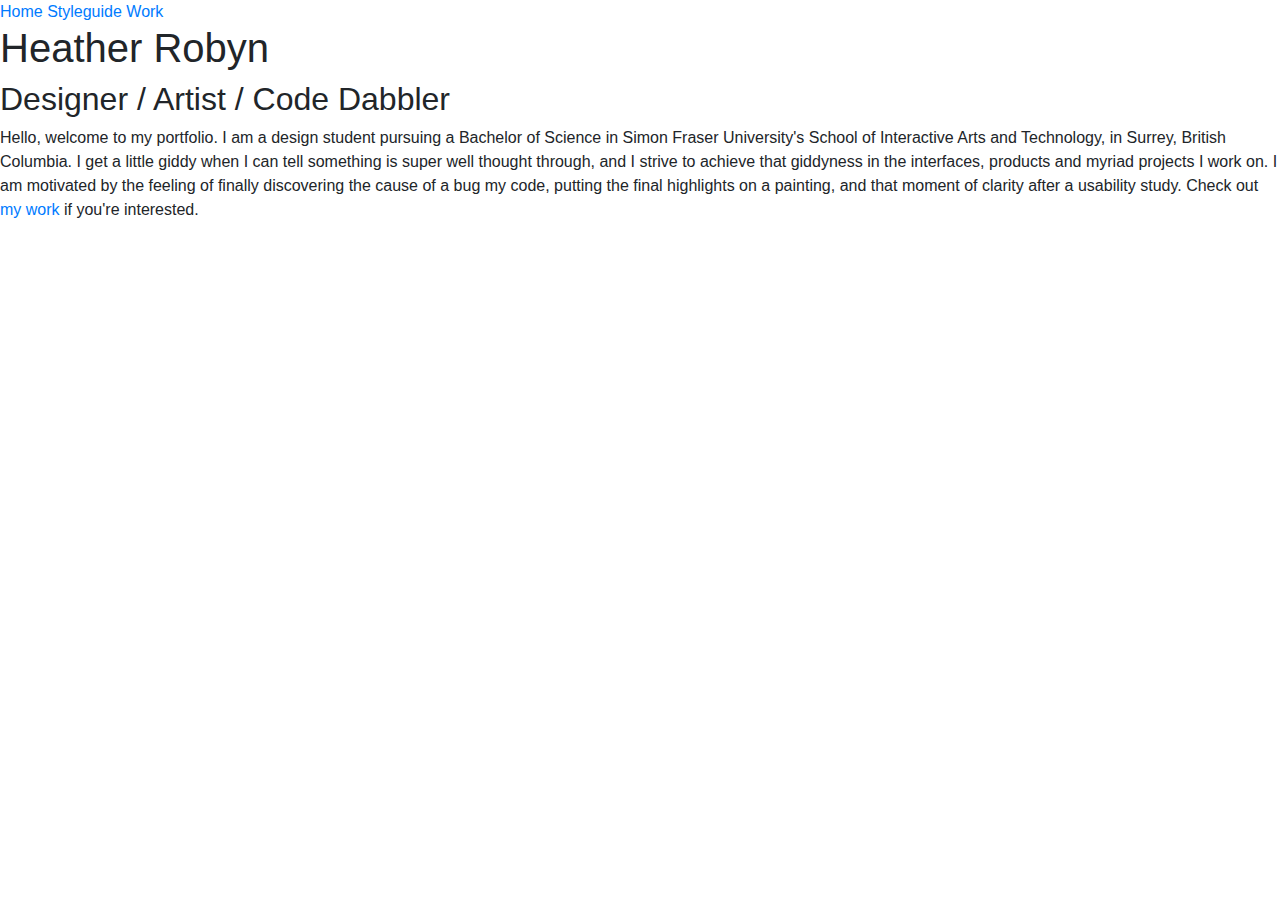
==== index.html @ a278b7eb "Added all initial files" ====
<!DOCTYPE html>
    <head>
        <meta charset="utf-8">
        <title></title>
        <meta name="description" content="">
        <meta name="viewport" content="width=device-width">
        <link rel="stylesheet" href="css/normalize.css">
        <link rel="stylesheet" href="css/main.css">
        <!-- bootstrap reference -->
        <link rel="stylesheet" href="https://maxcdn.bootstrapcdn.com/bootstrap/4.0.0/css/bootstrap.min.css" integrity="sha384-Gn5384xqQ1aoWXA+058RXPxPg6fy4IWvTNh0E263XmFcJlSAwiGgFAW/dAiS6JXm" crossorigin="anonymous">
        <script src="js/script.js"></script>

        <!-- jquery reference -->
        <script src="https://code.jquery.com/jquery-3.2.1.slim.min.js" integrity="sha384-KJ3o2DKtIkvYIK3UENzmM7KCkRr/rE9/Qpg6aAZGJwFDMVNA/GpGFF93hXpG5KkN" crossorigin="anonymous"></script>
        <!-- bootstrap reference -->
        <script src="https://maxcdn.bootstrapcdn.com/bootstrap/4.0.0/js/bootstrap.min.js" integrity="sha384-JZR6Spejh4U02d8jOt6vLEHfe/JQGiRRSQQxSfFWpi1MquVdAyjUar5+76PVCmYl" crossorigin="anonymous"></script>
    </head>
    <body>
        <header>

            <nav>
                <a href="index.html">Home</a>
                <a href="styleguide.html">Styleguide</a>
                <a href="work.html">Work</a>
            </nav>
        </header>

        <h1>Heather Robyn</h1>
        <h2>Designer / Artist / Code Dabbler</h2>
        <p>Hello, welcome to my portfolio. I am a design student pursuing a Bachelor of Science in Simon Fraser University's School of Interactive Arts and Technology, in Surrey, British Columbia. I get a little giddy when I can tell something is super well thought through, and I strive to achieve that giddyness in the interfaces, products and myriad projects I work on. I am motivated by the feeling of finally discovering the cause of a bug my code, putting the final highlights on a painting, and that moment of clarity after a usability study. Check out <a href="work.html">my work</a> if you're interested.</p> 

        <footer>

        </footer>
    	<script src="js/vendor/script.js"></script>
    </body>
</html>
---- css/main.css ----
h1 {
	
}

h2 {
	
}

h3 {
	
}

h4 {
	
}

h5 {
	
}

p {
	
}

nav a {
	
}
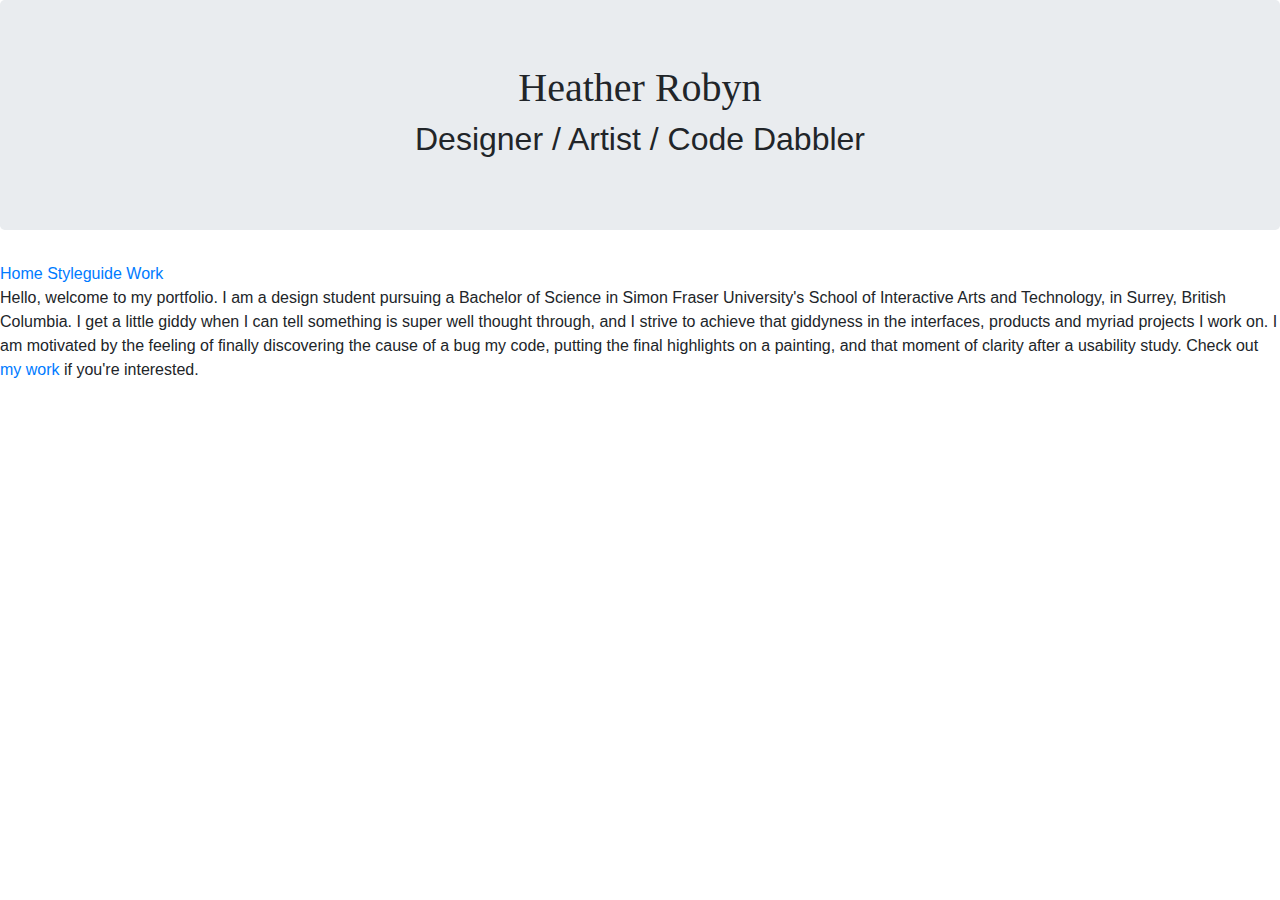
==== commit 6d8eed13: "Add fonts" ====
--- a/index.html
+++ b/index.html
@@ -18,6 +18,11 @@
     <body>
         <header>
 
+            <div class="jumbotron text-center">
+                <h1>Heather Robyn</h1>
+                <h2>Designer / Artist / Code Dabbler</h2>
+            </div>
+
             <nav>
                 <a href="index.html">Home</a>
                 <a href="styleguide.html">Styleguide</a>
@@ -25,13 +30,11 @@
             </nav>
         </header>
 
-        <h1>Heather Robyn</h1>
-        <h2>Designer / Artist / Code Dabbler</h2>
         <p>Hello, welcome to my portfolio. I am a design student pursuing a Bachelor of Science in Simon Fraser University's School of Interactive Arts and Technology, in Surrey, British Columbia. I get a little giddy when I can tell something is super well thought through, and I strive to achieve that giddyness in the interfaces, products and myriad projects I work on. I am motivated by the feeling of finally discovering the cause of a bug my code, putting the final highlights on a painting, and that moment of clarity after a usability study. Check out <a href="work.html">my work</a> if you're interested.</p> 
 
         <footer>
 
         </footer>
-    	<script src="js/vendor/script.js"></script>
+    	<script src="js/script.js"></script>
     </body>
 </html>--- a/css/main.css
+++ b/css/main.css
@@ -1,5 +1,5 @@
 h1 {
-	
+	font-family: Leixo!important;
 }
 
 h2 {
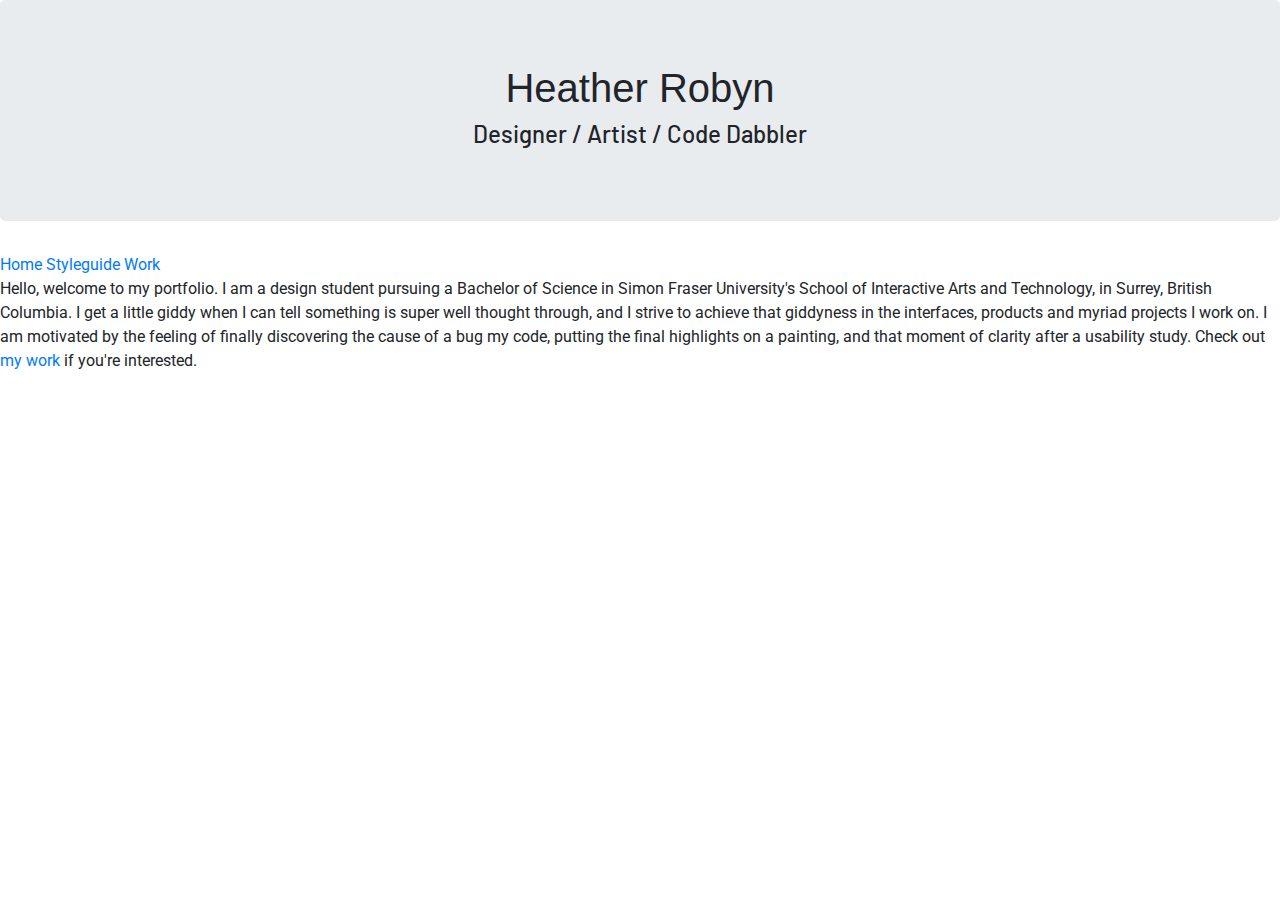
==== commit d810f0fc: "Social Media" ====
--- a/index.html
+++ b/index.html
@@ -14,6 +14,10 @@
         <script src="https://code.jquery.com/jquery-3.2.1.slim.min.js" integrity="sha384-KJ3o2DKtIkvYIK3UENzmM7KCkRr/rE9/Qpg6aAZGJwFDMVNA/GpGFF93hXpG5KkN" crossorigin="anonymous"></script>
         <!-- bootstrap reference -->
         <script src="https://maxcdn.bootstrapcdn.com/bootstrap/4.0.0/js/bootstrap.min.js" integrity="sha384-JZR6Spejh4U02d8jOt6vLEHfe/JQGiRRSQQxSfFWpi1MquVdAyjUar5+76PVCmYl" crossorigin="anonymous"></script>
+
+        <!-- font references -->
+        <link href="https://fonts.googleapis.com/css?family=Barlow|Roboto|VT323" rel="stylesheet">
+
     </head>
     <body>
         <header>
--- a/css/main.css
+++ b/css/main.css
@@ -1,8 +1,13 @@
 h1 {
-	font-family: Leixo!important;
+	font-family: 'Leixo', Arial, sans-serif!important;
+	font-weight:normal;
+	font-style:normal;
 }
 
 h2 {
+
+	font-family: 'Barlow', sans-serif!important;
+	font-size: 1.5rem!important;
 	
 }
 
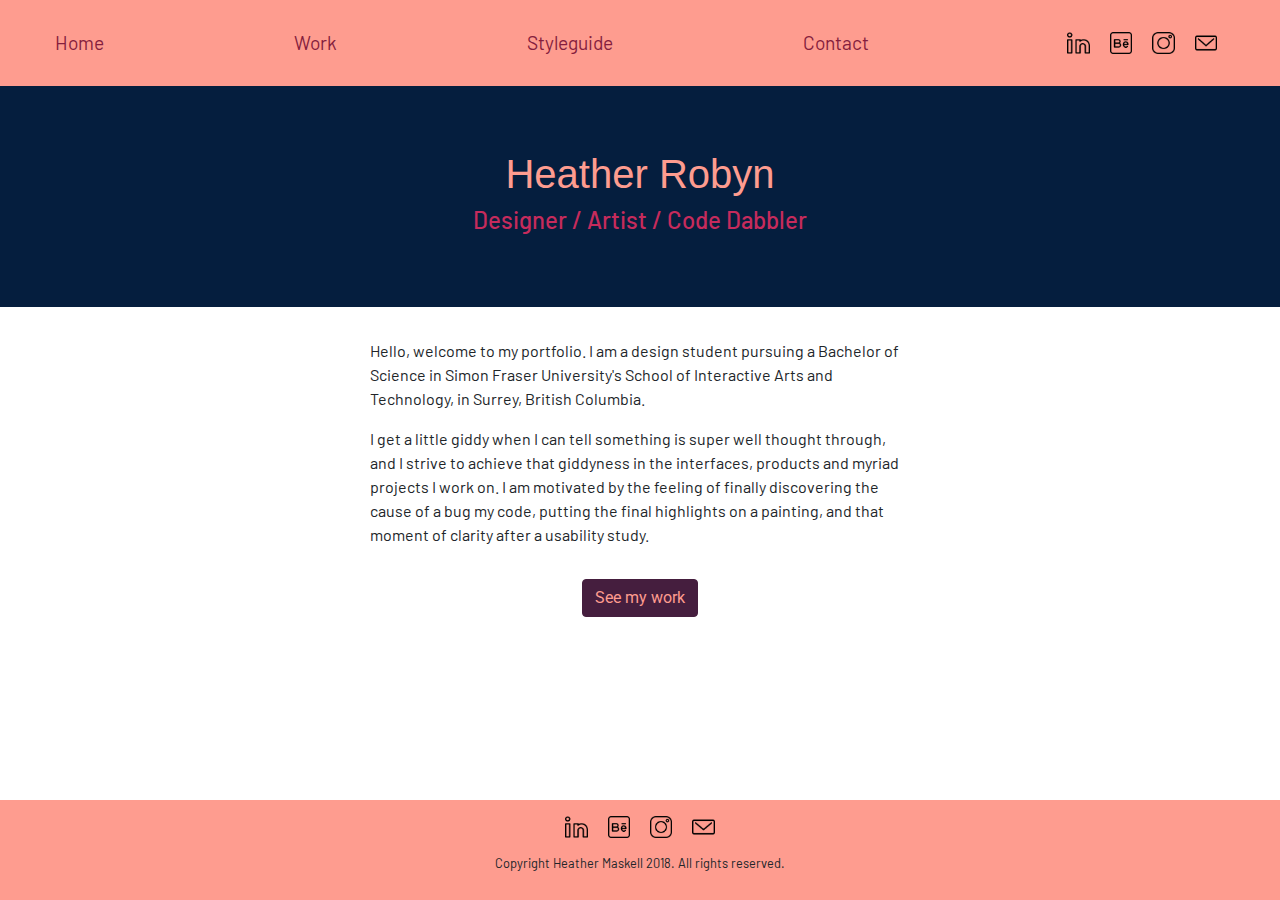
==== commit 87802bcb: "adjusted figcaptions and responsiveness" ====
--- a/index.html
+++ b/index.html
@@ -1,7 +1,17 @@
+<!-- 
+
+Project for IAT 399 - Portfolio.
+Created by Heather Maskell. 03/06/18
+
+index.html
+
+-->
+
 <!DOCTYPE html>
+<html lang="en-US">
     <head>
         <meta charset="utf-8">
-        <title></title>
+        <title>Heather Robyn Portfolio | Home</title>
         <meta name="description" content="">
         <meta name="viewport" content="width=device-width">
         <link rel="stylesheet" href="css/normalize.css">
@@ -10,34 +20,82 @@
         <link rel="stylesheet" href="https://maxcdn.bootstrapcdn.com/bootstrap/4.0.0/css/bootstrap.min.css" integrity="sha384-Gn5384xqQ1aoWXA+058RXPxPg6fy4IWvTNh0E263XmFcJlSAwiGgFAW/dAiS6JXm" crossorigin="anonymous">
         <script src="js/script.js"></script>
 
-        <!-- jquery reference -->
-        <script src="https://code.jquery.com/jquery-3.2.1.slim.min.js" integrity="sha384-KJ3o2DKtIkvYIK3UENzmM7KCkRr/rE9/Qpg6aAZGJwFDMVNA/GpGFF93hXpG5KkN" crossorigin="anonymous"></script>
         <!-- bootstrap reference -->
         <script src="https://maxcdn.bootstrapcdn.com/bootstrap/4.0.0/js/bootstrap.min.js" integrity="sha384-JZR6Spejh4U02d8jOt6vLEHfe/JQGiRRSQQxSfFWpi1MquVdAyjUar5+76PVCmYl" crossorigin="anonymous"></script>
 
         <!-- font references -->
-        <link href="https://fonts.googleapis.com/css?family=Barlow|Roboto|VT323" rel="stylesheet">
+        <link href="https://fonts.googleapis.com/css?family=Barlow%7CRoboto" rel="stylesheet">
 
     </head>
     <body>
         <header>
 
+            <nav class="navbar">
+              <div class="container-fluid">
+                <a href="index.html">Home</a>
+                <a href="work.html">Work</a>
+                <a href="styleguide.html">Styleguide</a>
+                <a href="contact.html">Contact</a>
+                <div id="socialmedia">
+                    <a href="https://ca.linkedin.com/in/heathermaskell">
+                        <img src="img/socialmedia/linkedin.png" alt="LinkedIn Logo" class="icon">
+                    </a>
+                    <a href="https://www.behance.net/heathermaskell">
+                        <img src="img/socialmedia/behance.png" alt="Behance Logo" class="icon">
+                    </a>
+                    <a href="https://www.instagram.com/heatherobyndesigns/">
+                        <img src="img/socialmedia/instagram.png" alt="Instagram Logo" class="icon">
+                    </a>
+                    <a href="mailto:heatherobyndesigns@gmail.com?Subject=Hello%20there" target="_top">
+                        <img src="img/socialmedia/email.png" alt="Email Icon" class="icon">
+                    </a>
+                </div>
+              </div>
+            </nav>
+
             <div class="jumbotron text-center">
+
                 <h1>Heather Robyn</h1>
                 <h2>Designer / Artist / Code Dabbler</h2>
             </div>
-
-            <nav>
-                <a href="index.html">Home</a>
-                <a href="styleguide.html">Styleguide</a>
-                <a href="work.html">Work</a>
-            </nav>
         </header>
 
-        <p>Hello, welcome to my portfolio. I am a design student pursuing a Bachelor of Science in Simon Fraser University's School of Interactive Arts and Technology, in Surrey, British Columbia. I get a little giddy when I can tell something is super well thought through, and I strive to achieve that giddyness in the interfaces, products and myriad projects I work on. I am motivated by the feeling of finally discovering the cause of a bug my code, putting the final highlights on a painting, and that moment of clarity after a usability study. Check out <a href="work.html">my work</a> if you're interested.</p> 
+        <main class="container">
+          <div class="row">
+            <div class="col-lg-3">
+            </div>
+            <div class="col-lg-6">
+                <p>
+                    Hello, welcome to my portfolio. I am a design student pursuing a Bachelor of Science in Simon Fraser University's School of Interactive Arts and Technology, in Surrey, British Columbia.</p>
+                    <p>I get a little giddy when I can tell something is super well thought through, and I strive to achieve that giddyness in the interfaces, products and myriad projects I work on. I am motivated by the feeling of finally discovering the cause of a bug my code, putting the final highlights on a painting, and that moment of clarity after a usability study.</p>
+            </div>
+            <div class="col-lg-3">
+            </div>
+          </div>
+          <div class = "row">
+            <div class="col-lg-12 work-button">
+                <a class="btn btn-info" href="work.html" role="button">See my work</a>
+            </div>
+          </div>
+        </main>
 
-        <footer>
+        <footer class="container-fluid text-center">
 
+                <div id="footer-socialmedia">
+                    <a href="https://ca.linkedin.com/in/heathermaskell">
+                        <img src="img/socialmedia/linkedin.png" alt="LinkedIn Logo" class="icon">
+                    </a>
+                    <a href="https://www.behance.net/heathermaskell">
+                        <img src="img/socialmedia/behance.png" alt="Behance Logo" class="icon">
+                    </a>
+                   <a href="https://www.instagram.com/heatherobyndesigns/">
+                        <img src="img/socialmedia/instagram.png" alt="Instagram Logo" class="icon">
+                    </a>
+                   <a href="mailto:heatherobyndesigns@gmail.com?Subject=Hello%20there" target="_top">
+                        <img src="img/socialmedia/email.png" alt="Email Icon" class="icon">
+                    </a>
+                 </div>
+                 <p id="copyright">Copyright Heather Maskell 2018. All rights reserved.</p>
         </footer>
     	<script src="js/script.js"></script>
     </body>
--- a/css/main.css
+++ b/css/main.css
@@ -1,32 +1,238 @@
+/* text styling */
+
 h1 {
 	font-family: 'Leixo', Arial, sans-serif!important;
 	font-weight:normal;
 	font-style:normal;
+	color: #fe9c8f!important;
 }
 
 h2 {
 
 	font-family: 'Barlow', sans-serif!important;
 	font-size: 1.5rem!important;
+	color: #c62b5c!important;
 	
 }
 
 h3 {
-	
+	font-family: 'Barlow', sans-serif!important;
+	font-size: 1.3rem!important;
 }
 
 h4 {
-	
+	font-family: 'Barlow', sans-serif!important;
+	font-size: 1.2rem!important;
 }
 
 h5 {
-	
+	font-family: 'Barlow', sans-serif!important;
+	font-size: 1.1rem!important;
 }
 
 p {
-	
+	font-family: 'Barlow', sans-serif!important;
+	font-size: 1rem!important;
+	justify-content: center;
+}
+
+/* link styling */
+
+nav {
+	background-color: #fe9c8f!important;
 }
 
 nav a {
-	
-}+	font-family: 'Barlow', sans-serif!important;
+	font-size: 1.2rem!important;
+	color: #851e3e!important;
+}
+
+a {
+	color: #851e3e!important;
+	transition: .4s;
+}
+
+a:hover, a:visited, a:link, a:active
+{
+    text-decoration: none!important;
+}
+
+a:hover{
+	color: #c62b5c!important;
+	transition: .4s;
+}
+
+.navbar {
+	padding: 1rem 2.5rem!important;
+}
+
+.btn-info {
+	background-color: #451e3e!important;
+	border-color: #451e3e!important;
+	color: #fe9c8f!important;
+}
+
+.btn {
+	margin: 1rem!important;
+}
+
+iframe {
+	width: 100%;
+	height: 400px;
+}
+
+/* icon styling */
+
+.icon {
+	display: inline;
+    width: 2.4rem;
+    padding: 0 .5rem 1rem;
+}
+
+.icon-pair {
+    display: inherit;
+    justify-content: space-around;
+}
+
+#socialmedia {
+	padding-top:1rem;
+}
+
+#copyright {
+	font-size: .8rem!important;
+}
+
+/*section styling*/
+
+html {
+  position: relative;
+  min-height: 100%;
+}
+body {
+  margin-bottom: 100px!important; /* Margin bottom by footer height */
+}
+
+section {
+	margin-bottom: 2rem;
+}
+
+.style-group {
+	background-color: #f9f4f4;
+	padding: 1rem;
+	border-radius: 10px;
+}
+
+.style-group section {
+	background-color: #f0e4e4;
+	padding: 1rem;
+	border-radius: 10px;
+}
+
+.jumbotron {
+	background-color: #051e3e!important;
+	border-radius: 0!important;
+}
+
+footer {
+	position: absolute!important;
+	bottom: 0!important;
+	padding: 1rem 1rem .1rem;
+	background-color: #fe9c8f!important;
+    height: 100px;
+    width: 100%;
+    overflow:hidden!important;
+}
+
+.work-button {
+	text-align: center;
+}
+
+/* images */
+
+.main-icon-div {
+	display: flex;
+	justify-content: space-between;
+	margin-top:3rem;
+}
+
+.main-icon {
+    max-width: 36%;
+    margin: 1rem 0;
+    margin-left: 32%;
+    padding: 0;
+}
+
+.project-preview img {
+	max-width: 100%;
+    max-height: 30rem;
+}
+
+figcaption {
+	text-align: center;
+}
+
+img {
+	max-width: 100%;
+	display: inline-block;
+	padding: 1rem 0;
+}
+
+/* media queries */
+
+@media (max-width: 768px){
+	nav a{
+		font-size: 1rem!important;
+	}
+
+	header #socialmedia{
+		display: none;
+	}
+}
+
+@media (max-width: 577px) {
+	.hackathon-screens {
+		width: 62%;
+	    margin-left: 19%;
+	    margin-bottom: 1rem;
+	}
+
+	nav a{
+		display: block;
+		width: 100%;
+		text-align: center;
+		padding: 5px 0;
+	}
+
+	.container {
+		padding-left: 30px!important;
+		padding-right: 30px!important;		
+	}
+
+	figcaption {
+		font-size: 1rem;
+	}
+
+	.icon-pair {
+	    display: block;
+	    justify-content: space-around;
+	}
+
+	.main-icon-div {
+		margin-top: 0;
+		margin-bottom: 1.5rem;
+	}
+
+	.icon-group {
+		padding: 0!important;
+	}
+
+	h3{
+		font-size: 1rem!important;
+	}
+
+}
+
+@media (max-width: 360px){ 
+
+}
